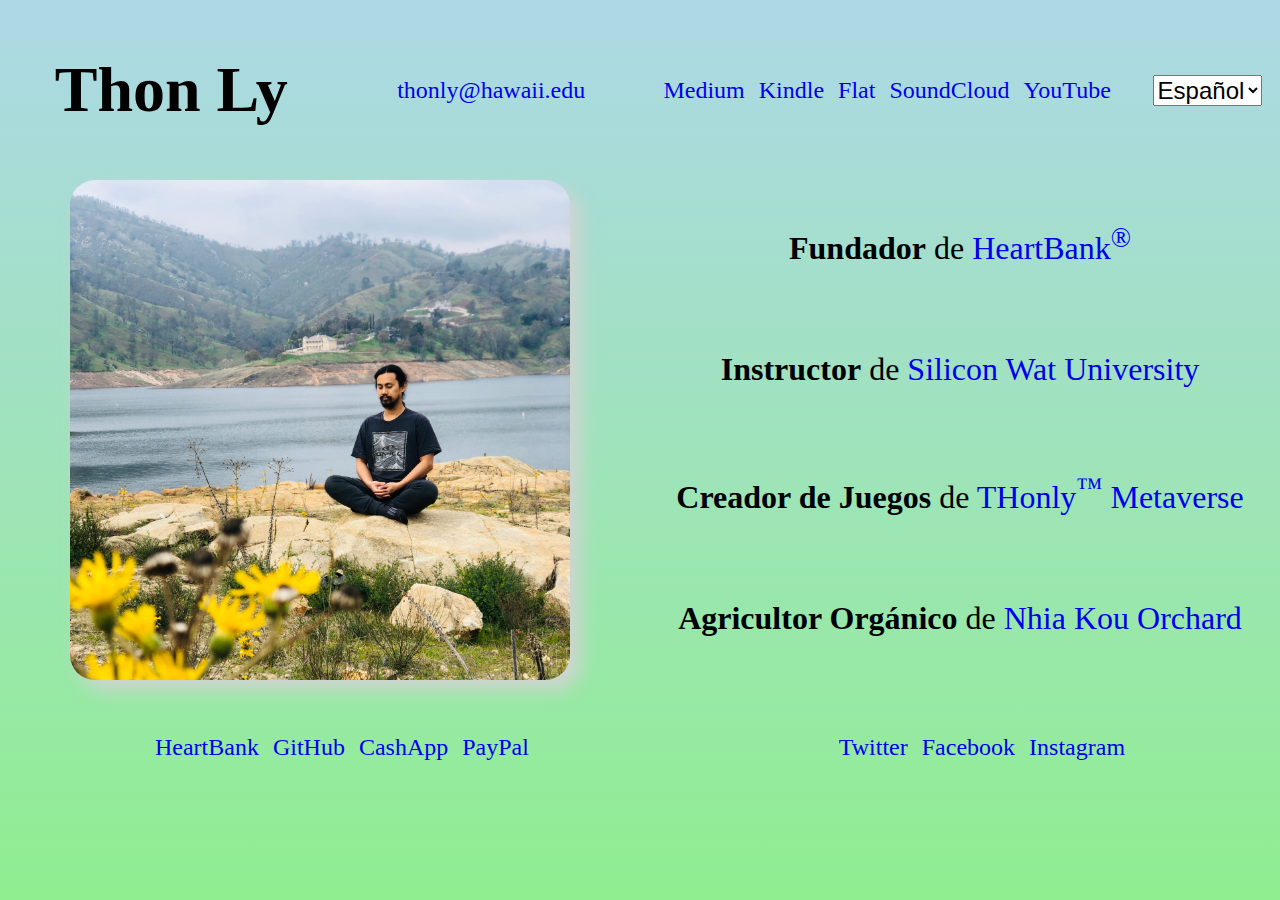
==== spanish.html @ f332faee "added donations" ====
<html>
    <head>
        <title>Thon Ly: Certified Blockchain Engineer</title>
        <meta name="description" content="Bachelor of Arts in Economics, Master of Science in Software Engineering, Doctor of Philosophy in Quantum Intelligence (in progress)">
        <meta name="viewport" content="width=device-width, initial-scale=1">
        <link rel="icon" href="thonly.jpeg">
        <meta name="apple-mobile-web-app-capable" content="yes">
        <meta name="apple-mobile-web-app-status-bar-style" content="black">
        <link rel="apple-touch-startup-image" href="thonly.jpg">
        <link rel="apple-touch-icon" href="thonly.jpeg"/>
        <meta name="mobile-web-app-capable" content="yes">
        <link rel="shortcut icon" href="thonly.jpeg">
        <link rel="stylesheet" href="spanish.css" media="(min-width: 480px)">
        <link rel="stylesheet" href="spanish.m.css" media="(max-width: 480px)">
        <script src="spanish.js" defer></script>
        <script async src="https://www.googletagmanager.com/gtag/js?id=G-QB97SQC1GX"></script>
    </head>
    <body>
        <header>
            <section>
                <h1>Thon Ly</h1>
                <a href="mailto:thonly@hawaii.edu">thonly@hawaii.edu</a>
            </section>
            <section>
                <nav>
                    <!--<a href="https://www.udemy.com/user/thonly">Udemy</a>
                    <a href="https://medium.com/@thonly">Medium</a>-->
                    <a href="https://medium.com/@kiitos">Medium</a>
                    <a href="#" onclick="alert('Coming soon...')">Kindle</a>
                    <a href="https://flat.io/thonly">Flat</a>
                    <a href="https://soundcloud.com/thonly">SoundCloud</a>
                    <a href="https://www.youtube.com/c/ThonLy">YouTube</a>
                </nav>
                <select onchange="updateLanguage(event)">
                    <option value="spanish.html">Español</option>
                    <option value="index.html">Inglés</option>
                </select>
            </section>
        </header>
        <main>
            <section>
                <a href="https://333.eco" target="_self"><img src="thonly.jpg"></a>
            </section>
            <section>
                <p><strong>Fundador</strong> de <a href="https://heartbank.com">HeartBank<sup>&reg;</sup></a></p>
                <p><strong>Instructor</strong> de <a href="https://siliconwat.com">Silicon Wat University</a></p>
                <p><strong>Creador de Juegos</strong> de <a href="https://thonly.com">THonly<sup>&trade;</sup> Metaverse</a></p>
                <p><strong>Agricultor Orgánico</strong> de <a href="https://nhiakou.org">Nhia Kou Orchard</a></p>
            </section>
        </main>
        <footer>
            <nav>
                <a href="#" onclick="alert('Coming soon...')">HeartBank</a>
                <a href="https://github.com/sponsors/thonly">GitHub</a>
                <a href="https://cash.app/$ThonLy">CashApp</a>
                <a href="https://paypal.me/thonly">PayPal</a>
            </nav>
            <nav>
                <a href="https://twitter.com/thonly">Twitter</a>
                <!--<a href="https://t.me/th0nly">Telegram</a>-->
                <!--<a href="https://github.com/thonly">GitHub</a>-->
                <a href="https://www.facebook.com/thonly">Facebook</a>
                <a href="https://instagram.com/thon.ly">Instagram</a>
            </nav>
            <!--<small>&copy; 2022</small>-->
        </footer>
    </body>
</html>
---- spanish.css ----
html {
    font-family: Georgia, 'Times New Roman', Times, serif;
    font-size: medium;
}

body {
    margin: 0;
    background: linear-gradient(lightblue, lightgreen);
    display: flex;
    flex-direction: column;
    justify-content: space-evenly;
    align-items: center;
}

header {
    height: 20vh;
    display: flex;
    flex-direction: row;
    justify-content: space-around;
    align-items: center;
}

header section {
    width: 50vw;
    display: flex;
    flex-direction: row;
    justify-content: space-around;
    align-items: center;
}

main {
    height: auto;
    display: flex;
    flex-direction: row;
    justify-content: space-around;
    align-items: center;
}

main section {
    width: 50vw;
    display: flex;
    flex-direction: column;
    justify-content: space-around;
    align-items: center;
}

footer {
    height: 15vh;
    width: 100vw;
    display: flex;
    flex-direction: row;
    justify-content: space-around;
    align-items: center;
}

h1 {
    font-size: 4rem;
}

img {
    width: 500px;
    border-radius: 5%;
    filter: drop-shadow(10px 10px 10px lightgray)
}

p {
    font-size: 2rem;
    text-align: center;
    padding: 10px;
}

ul {
    font-size: 1.8rem;
}

a:not(main a), select, small {
    font-size: 1.5rem;
}

a {
    text-decoration: none;
}

nav a {
    margin: 5px;
}
---- spanish.m.css ----
html {
    font-family: Georgia, 'Times New Roman', Times, serif;
    font-size: medium;
}

body {
    margin: 0;
    background: linear-gradient(lightblue, lightgreen);
    display: flex;
    flex-direction: column;
    justify-content: space-evenly;
    align-items: center;
}

header {
    height: 20vh;
    display: flex;
    flex-direction: column;
    justify-content: space-around;
    align-items: center;
}

header section:first-child {
    display: flex;
    flex-direction: column;
    justify-content: space-around;
    align-items: center;
}

header section:last-child {
    width: 100vw;
    display: flex;
    flex-direction: row;
    justify-content: space-around;
    align-items: center;
}

main {
    height: auto;
    display: flex;
    flex-direction: column;
    justify-content: space-around;
    align-items: center;
    text-align: center;
}

main section:last-child {
    margin: 15px;
}

footer {
    height: 15vh;
    display: flex;
    flex-direction: column;
    justify-content: space-around;
    align-items: center;
}


img {
    width: 100%;
}

h1 {
    font-size: 2rem;
    margin: 0;
}

p {
    font-size: 1.5rem;
}

ul {
    font-size: 1.3rem;
    text-align: left;
}

a:not(main a), select, small {
    font-size: 1.1rem;
}
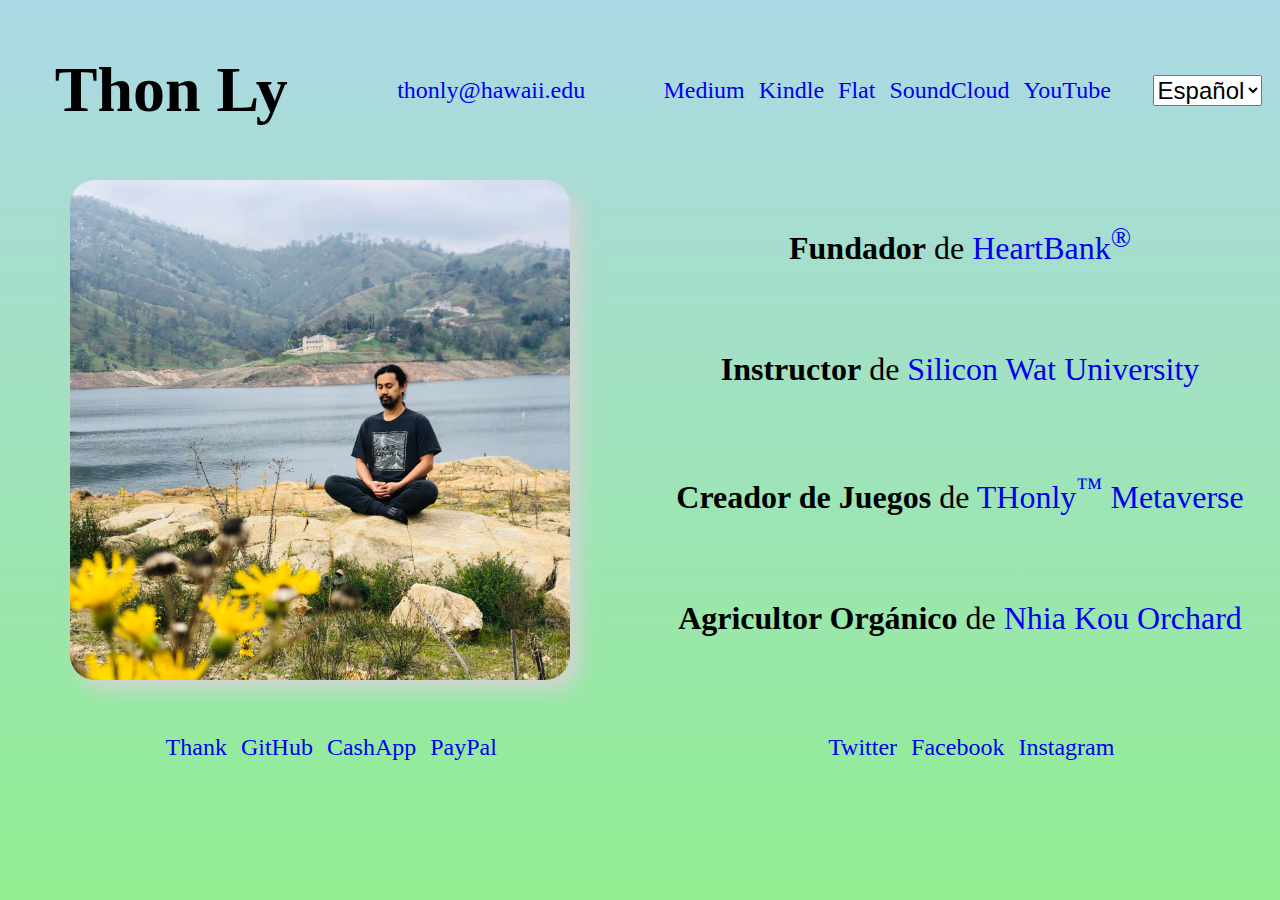
==== commit 44a76ac5: "added thank" ====
--- a/spanish.html
+++ b/spanish.html
@@ -50,7 +50,7 @@
         </main>
         <footer>
             <nav>
-                <a href="#" onclick="alert('Coming soon...')">HeartBank</a>
+                <a href="#" onclick="alert('Thank with HeartBank® coming soon!')">Thank</a>
                 <a href="https://github.com/sponsors/thonly">GitHub</a>
                 <a href="https://cash.app/$ThonLy">CashApp</a>
                 <a href="https://paypal.me/thonly">PayPal</a>
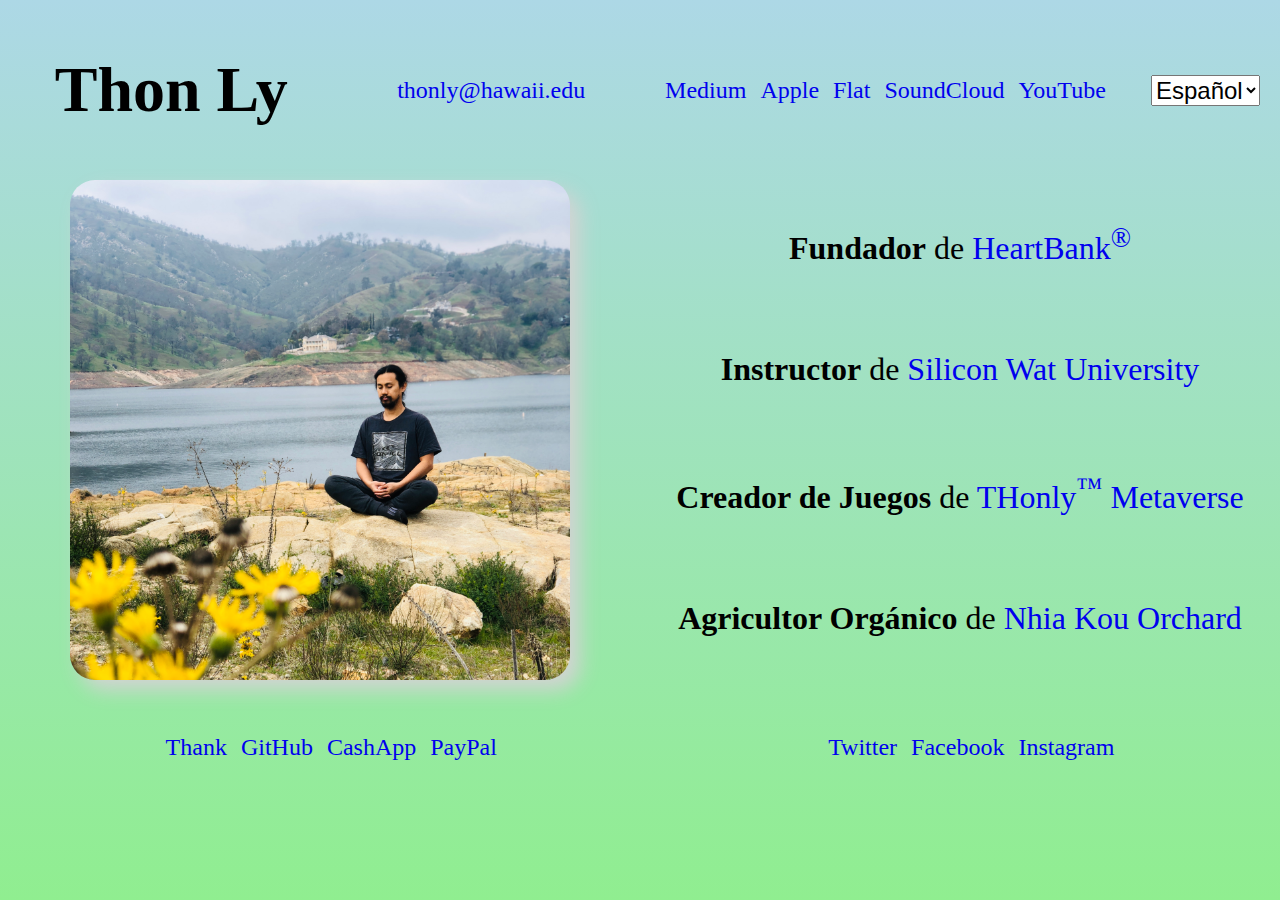
==== commit 41502433: "added Apple" ====
--- a/spanish.html
+++ b/spanish.html
@@ -26,7 +26,7 @@
                     <!--<a href="https://www.udemy.com/user/thonly">Udemy</a>
                     <a href="https://medium.com/@thonly">Medium</a>-->
                     <a href="https://medium.com/@kiitos">Medium</a>
-                    <a href="#" onclick="alert('Coming soon...')">Kindle</a>
+                    <a href="#" onclick="alert('Coming soon...')">Apple</a>
                     <a href="https://flat.io/thonly">Flat</a>
                     <a href="https://soundcloud.com/thonly">SoundCloud</a>
                     <a href="https://www.youtube.com/c/ThonLy">YouTube</a>
